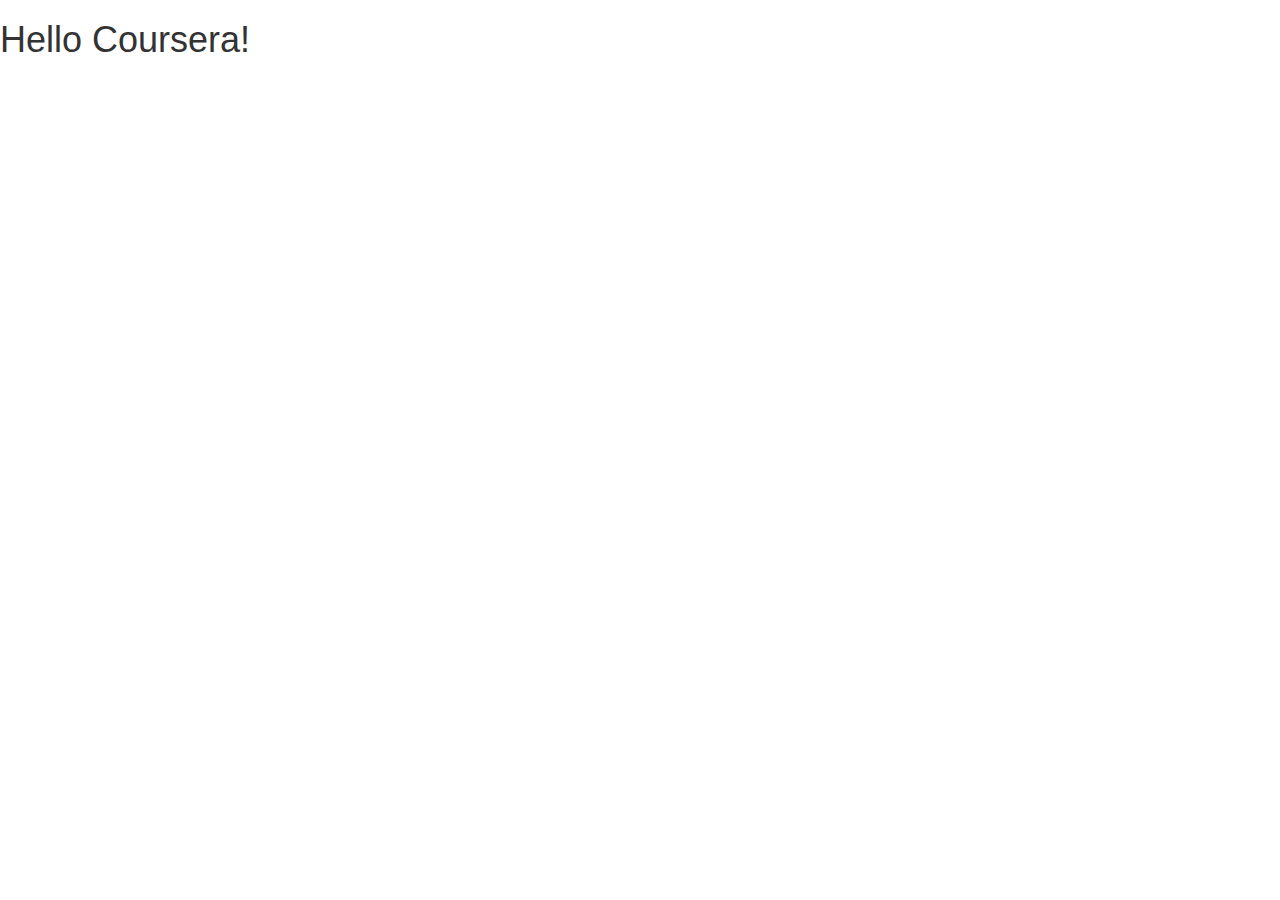
==== index.html @ 02c32b97 "solution 3" ====
<!doctype html>
<html lang="en">
  <head>
    <meta charset="utf-8">
    <meta http-equiv="X-UA-Compatible" content="IE=edge">
    <meta name="viewport" content="width=device-width, initial-scale=1">

    <!-- HTML5 shim and Respond.js for IE8 support of HTML5 elements and media queries -->
    <!-- WARNING: Respond.js doesn't work if you view the page via file:// -->
    <!--[if lt IE 9]>
      <script src="https://oss.maxcdn.com/html5shiv/3.7.2/html5shiv.min.js"></script>
      <script src="https://oss.maxcdn.com/respond/1.4.2/respond.min.js"></script>
    <![endif]-->

    <title>Bootstrap Starter Page</title>
    <link rel="stylesheet" href="css/bootstrap.min.css">
    <link rel="stylesheet" href="css/styles.css">
  </head>
<body>

  <h1>Hello Coursera!</h1>

  <!-- jQuery (Bootstrap JS plugins depend on it) -->
  <script src="js/jquery-1.11.3.min.js"></script>
  <script src="js/bootstrap.min.js"></script>
  <script src="js/script.js"></script>
</body>
</html>
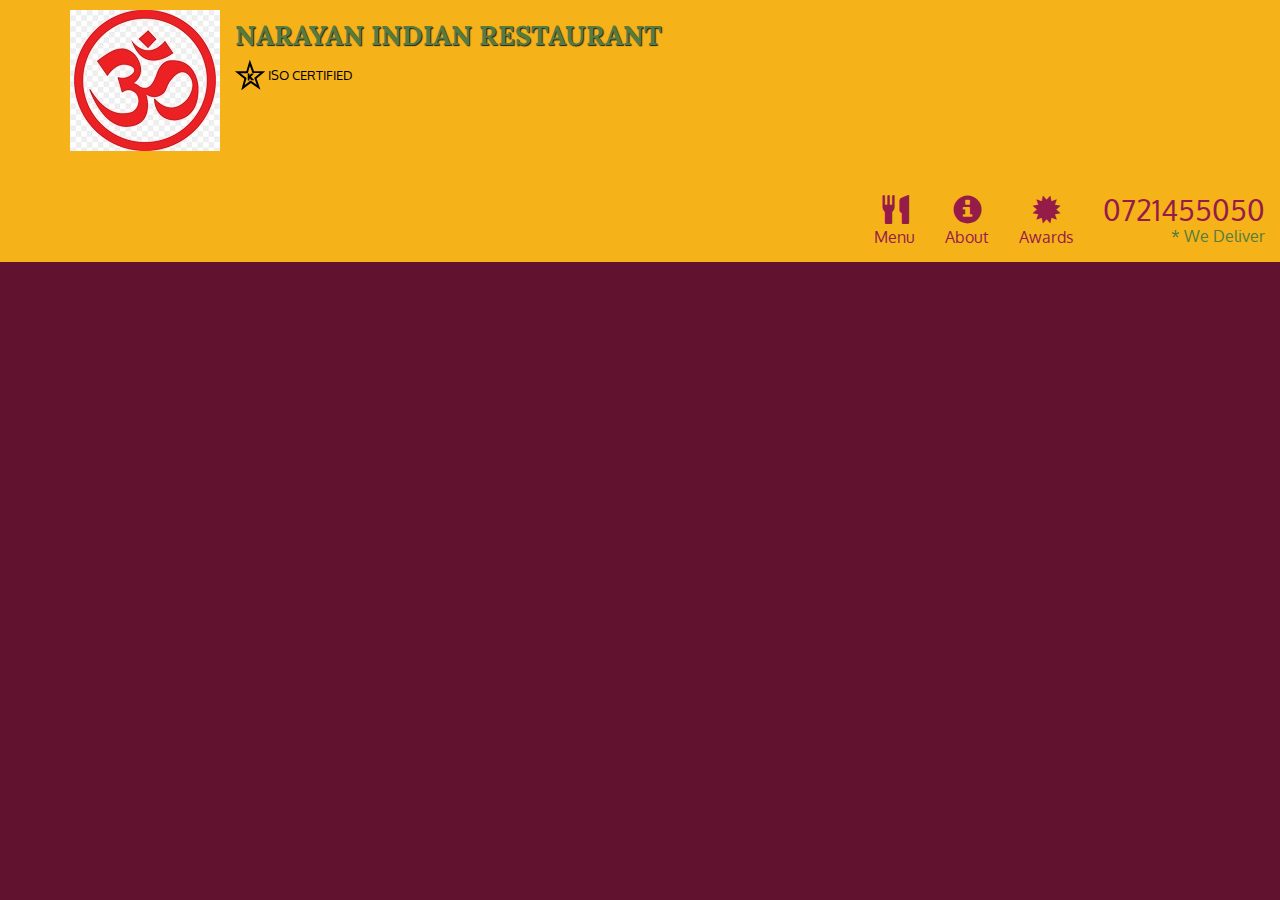
==== commit 83888307: "restaurant page" ====
--- a/index.html
+++ b/index.html
@@ -4,24 +4,67 @@
     <meta charset="utf-8">
     <meta http-equiv="X-UA-Compatible" content="IE=edge">
     <meta name="viewport" content="width=device-width, initial-scale=1">
-
-    <!-- HTML5 shim and Respond.js for IE8 support of HTML5 elements and media queries -->
-    <!-- WARNING: Respond.js doesn't work if you view the page via file:// -->
-    <!--[if lt IE 9]>
-      <script src="https://oss.maxcdn.com/html5shiv/3.7.2/html5shiv.min.js"></script>
-      <script src="https://oss.maxcdn.com/respond/1.4.2/respond.min.js"></script>
-    <![endif]-->
-
-    <title>Bootstrap Starter Page</title>
+    <title>Neha Chandra's Indian Restaurant</title>
     <link rel="stylesheet" href="css/bootstrap.min.css">
     <link rel="stylesheet" href="css/styles.css">
+    <link href='https://fonts.googleapis.com/css?family=Oxygen:400,300,700' rel='stylesheet' type='text/css'>
+    <link href='https://fonts.googleapis.com/css?family=Lora' rel='stylesheet' type='text/css'>
   </head>
 <body>
+  <header>
+    <nav id="header-nav"  class="navbar navbar-default">
+      <div class="container">
+        <div class="navbar-header">
+          <a href="index.html" class="pull-left visible-md visible-lg">
+            <div id="logo-img" alt="Logo image"></div>
+          </a>
 
-  <h1>Hello Coursera!</h1>
+          <div class="navbar-brand">
+            <a href="index.html"><h1>Narayan Indian Restaurant</h1>
+            </a>
+            <p>
+            <img src="images/star-k-logo.png" alt="ISO Certification">
+            <span>ISO Certified</span>
+            </p>
+          </div>
+        </div>
+
+        <button type="button" class="navbar-toggle collapsed" data-toggle="collapse" data-target="#collapsable-nav" aria-expanded="false">
+          <span class="sr-only">Toggle navigation</span>
+          <span class="icon-bar"></span>
+          <span class="icon-bar"></span>
+          <span class="icon-bar"></span>
+        </button>        
+      </div>
+
+        <div id="collapsable-nav" class="collapse navbar-collapse">
+          <ul id="nav-list" class="nav navbar-nav navbar-right">
+            <li>
+              <a href="menu-categories.html">
+                <span class="glyphicon glyphicon-cutlery"></span><br class="hidden-xs"> Menu</a>
+            </li>
+            <li>
+              <a href="#">
+                <span class="glyphicon glyphicon-info-sign"></span><br class="hidden-xs"> About</a>
+            </li>
+            <li>
+              <a href="#">
+                <span class="glyphicon glyphicon-certificate"></span><br class="hidden-xs"> Awards</a>
+            </li>
+            <li id="phone" class="hidden-xs">
+              <a href=tel:0721455050>
+                <span>0721455050</span></a><div>* We Deliver</div>
+            </li>
+          </ul><!-- #nav-list -->
+        </div><!-- .collapse .navbar-collapse -->
+      </div><!-- .container -->
+    </nav><!-- #header-nav -->
+  </header>
+
+
 
   <!-- jQuery (Bootstrap JS plugins depend on it) -->
-  <script src="js/jquery-1.11.3.min.js"></script>
+  <script src="js/jquery-2.1.4.min.js"></script>
   <script src="js/bootstrap.min.js"></script>
   <script src="js/script.js"></script>
 </body>
--- a/css/styles.css
+++ b/css/styles.css
@@ -0,0 +1,80 @@
+body {
+	font-size: 16px;
+	color: #fff;
+	background-color: #61122f;
+	font-family: 'Oxygen', sans-serif;
+}
+/** HEADER **/
+#header-nav {
+	background-color: #f6b319;
+	border-radius: 0;
+	border: 0;
+}
+#logo-img {
+	background: url('../images/om1.png') no-repeat;
+	width: 150px;
+	height: 150px;
+	margin: 10px 15px 10px 0;
+}
+.navbar-brand {
+  padding-top: 25px;
+}
+.navbar-brand h1 { /* Restaurant name */
+  font-family: 'Lora', serif;
+  color: #557c3e;
+  font-size: 1.5em;
+  text-transform: uppercase;
+  font-weight: bold;
+  text-shadow: 1px 1px 1px #222;
+  margin-top: 0;
+  margin-bottom: 0;
+  line-height: .75;
+}
+.navbar-brand a:hover, .navbar-brand a:focus {
+	text-decoration: none;
+}
+.navbar-brand p {
+	color: #000;
+	text-transform: uppercase;
+	font-size: .7em;
+	margin-top: 15px;
+}
+.navbar-brand p span {
+	vertical-align: middle;
+}
+
+#nav-list {
+  margin-top: 10px;
+}
+#nav-list a {
+  color: #951C49;
+  text-align: center;
+}
+#nav-list a:hover {
+  background: #E7E7E7;
+}
+#nav-list a span {
+  font-size: 1.8em;
+}
+
+#phone {
+  margin-top: 5px;
+}
+#phone a { /* Phone number */
+  text-align: right;
+  padding-bottom: 0;
+}
+#phone div { /* We Deliver */
+  color: #557c3e;
+  text-align: right;
+  padding-right: 15px;
+}
+
+.navbar-header button.navbar-toggle, .navbar-header .icon-bar {
+  border: 1px solid #61122f;
+}
+.navbar-header button.navbar-toggle {
+  clear: both;
+  margin-top: -30px;
+}
+/* END HEADER */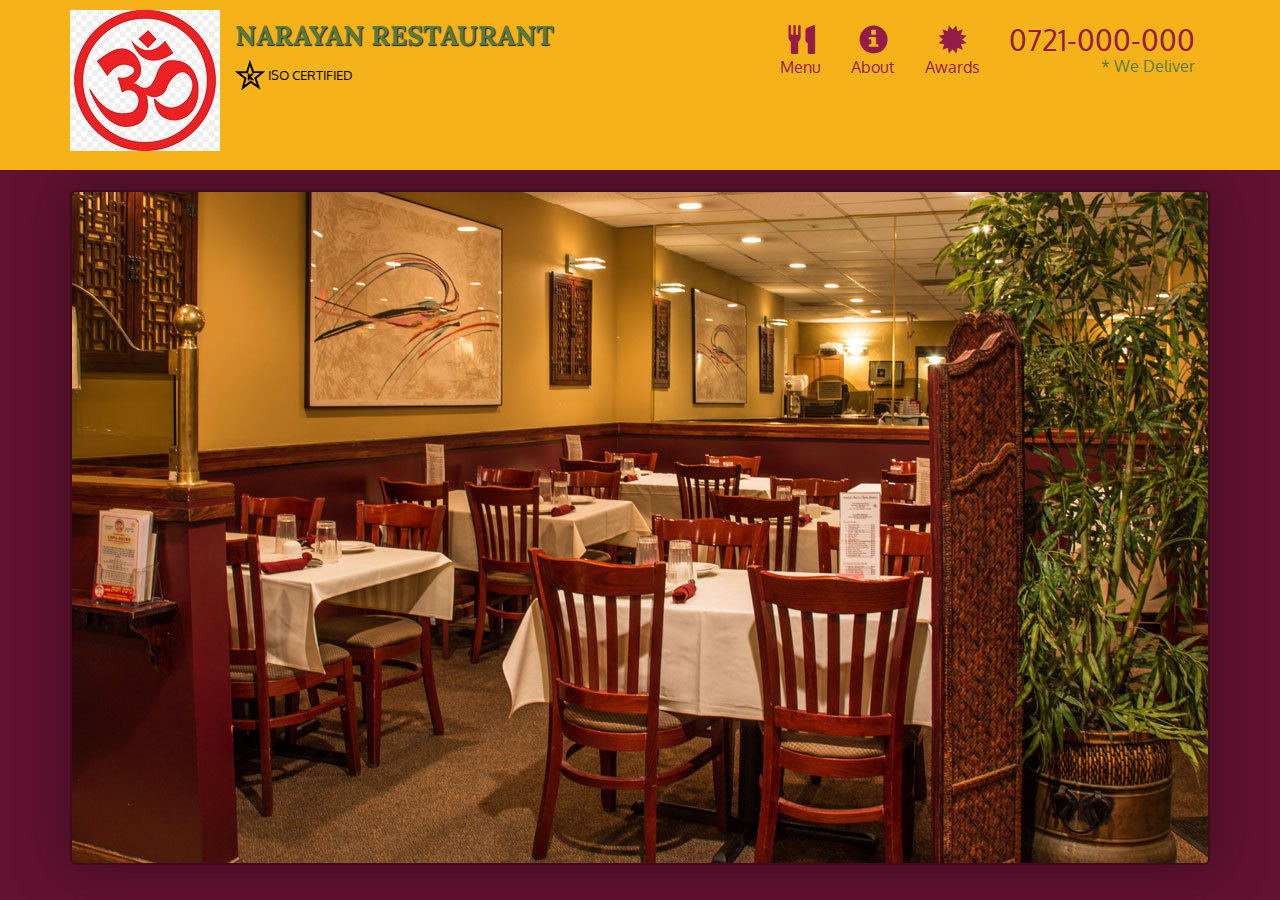
==== commit 2269ace7: "page update" ====
--- a/index.html
+++ b/index.html
@@ -20,22 +20,20 @@
           </a>
 
           <div class="navbar-brand">
-            <a href="index.html"><h1>Narayan Indian Restaurant</h1>
-            </a>
+            <a href="index.html"><h1>Narayan Restaurant</h1></a>
             <p>
             <img src="images/star-k-logo.png" alt="ISO Certification">
             <span>ISO Certified</span>
             </p>
           </div>
+
+          <button type="button" class="navbar-toggle collapsed" data-toggle="collapse" data-target="#collapsable-nav" aria-expanded="false">
+            <span class="sr-only">Toggle navigation</span>
+            <span class="icon-bar"></span>
+            <span class="icon-bar"></span>
+            <span class="icon-bar"></span>
+          </button>
         </div>
-
-        <button type="button" class="navbar-toggle collapsed" data-toggle="collapse" data-target="#collapsable-nav" aria-expanded="false">
-          <span class="sr-only">Toggle navigation</span>
-          <span class="icon-bar"></span>
-          <span class="icon-bar"></span>
-          <span class="icon-bar"></span>
-        </button>        
-      </div>
 
         <div id="collapsable-nav" class="collapse navbar-collapse">
           <ul id="nav-list" class="nav navbar-nav navbar-right">
@@ -53,13 +51,27 @@
             </li>
             <li id="phone" class="hidden-xs">
               <a href=tel:0721455050>
-                <span>0721455050</span></a><div>* We Deliver</div>
+                <span>0721-000-000</span></a><div>* We Deliver</div>
             </li>
           </ul><!-- #nav-list -->
         </div><!-- .collapse .navbar-collapse -->
       </div><!-- .container -->
     </nav><!-- #header-nav -->
   </header>
+
+  <div id="call-btn" class="visible-xs">
+    <a class="btn" href="tel:410-602-5008">
+    <span class="glyphicon glyphicon-earphone"></span>
+    410-602-5008
+    </a>
+  </div>
+  <div id="xs-deliver" class="text-center visible-xs">* We Deliver</div>
+
+  <div id="main-content" class="container">
+    <div class="jumbotron">
+      <img src="images/jumbotron_768.jpg" alt="Picture of restaurant" class="img-responsive visible-xs">
+    </div>
+ </div>
 
 
 
--- a/css/styles.css
+++ b/css/styles.css
@@ -6,7 +6,7 @@
 }
 /** HEADER **/
 #header-nav {
-	background-color: #f6b319;
+	background-color: #f6b319; /*#f6b319*/
 	border-radius: 0;
 	border: 0;
 }
@@ -77,4 +77,94 @@
   clear: both;
   margin-top: -30px;
 }
-/* END HEADER */+/* END HEADER */
+
+.container .jumbotron {
+    box-shadow: 0 0 50px #3F0C1F;
+    border: 2px solid #3F0C1F;
+}
+/********** Large devices only ***********/
+@media (min-width: 1200px) {
+  .container .jumbotron {
+    background: url('../images/jumbotron_1200.jpg') no-repeat;
+    height: 675px;
+  }
+
+}
+
+/********* Medium devices only ***********/
+@media (min-width: 992px) and (max-width: 1199px) {
+  /* HEader */
+  #logo-img {
+    background: url('../images/om1_medium.png') no-repeat;
+    width: 100px;
+    height: 100px;
+    margin: 5px 5px 5px 0;
+  }
+  /* End Header */
+  .container .jumbotron {
+    background: url('../images/jumbotron_992.jpg') no-repeat;
+    height: 558px;
+  }
+}
+
+/********** Small devices only ***********/
+@media (min-width: 768px) and (max-width: 991px) {
+  .container .jumbotron {
+    background: url('../images/jumbotron_768.jpg') no-repeat;
+    height: 432px;
+
+  }
+}
+
+/********** Extra small devices only ***********/
+@media (max-width: 767px) {
+  /* Header */
+  .navbar-brand {
+    padding-top: 10px;
+    height: 80px;
+  }
+  .navbar-brand h1 {
+    padding-top: 10px;
+    font-size: 5vw;
+  }
+  .navbar-brand p {
+    font-size: .6em;
+    margin-top: 12px;
+  }
+  .navbar-brand p img {
+    height: 20px;
+  }
+
+  #collapsable-nav a {
+    font-size: 1.2em;
+  }
+
+  #collapsable-nav a span {
+    font-size: 1em;
+    margin-right: 5px;
+  }
+
+  #call-btn > a {
+    font-size: 1.5em;
+    display: block;
+    margin: 0 20px;
+    padding: 10px;
+    border: 2px solid #fff;
+    background-color: #f6b319;
+    color:#951c49;
+  }
+
+  #xs-deliver {
+    margin-top: 5px;
+    font-size: .7em;
+    letter-spacing: .1em;
+    text-transform: uppercase;
+  }
+
+  .container .jumbotron {
+    margin-top: 30px;
+    padding: 0;
+  }
+
+}
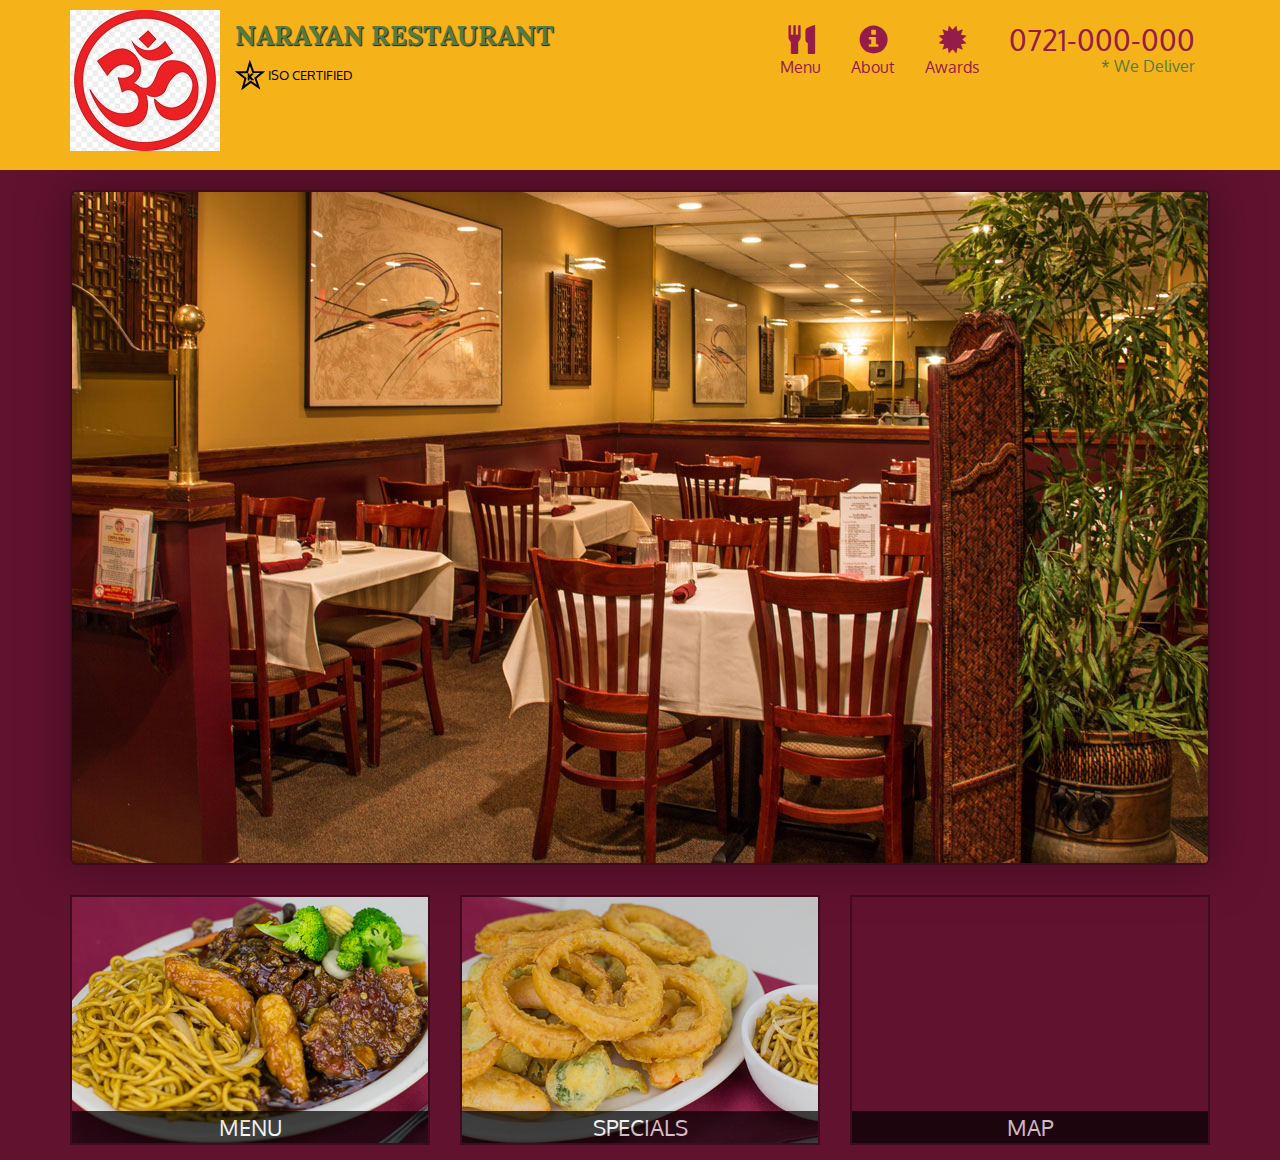
==== commit 3ca1b795: "update tiles" ====
--- a/index.html
+++ b/index.html
@@ -4,7 +4,7 @@
     <meta charset="utf-8">
     <meta http-equiv="X-UA-Compatible" content="IE=edge">
     <meta name="viewport" content="width=device-width, initial-scale=1">
-    <title>Neha Chandra's Indian Restaurant</title>
+    <title>Neha's Indian Restaurant</title>
     <link rel="stylesheet" href="css/bootstrap.min.css">
     <link rel="stylesheet" href="css/styles.css">
     <link href='https://fonts.googleapis.com/css?family=Oxygen:400,300,700' rel='stylesheet' type='text/css'>
@@ -71,7 +71,24 @@
     <div class="jumbotron">
       <img src="images/jumbotron_768.jpg" alt="Picture of restaurant" class="img-responsive visible-xs">
     </div>
- </div>
+
+    <div id="home-tiles" class="row">
+      <div class="col-md-4 col-sm-6 col-xs-12">
+       <a href="menu-categories.html"><div id="menu-tile"><span>menu</span></div></a>
+      </div>
+      <div class="col-md-4 col-sm-6 col-xs-12">
+       <a href="single-category.html"><div id="specials-tile"><span>specials</span></div></a>
+      </div>
+      <div class="col-md-4 col-sm-12 col-xs-12">
+       <a href="https://goo.gl/maps/CpUu3mykkScPqt3w6" target="_blank">
+         <div id="map-tile">
+          <iframe src="https://www.google.com/maps/embed?pb=!1m18!1m12!1m3!1d14420.325797295793!2d85.52554963086953!3d25.368586591066332!2m3!1f0!2f0!3f0!3m2!1i1024!2i768!4f13.1!3m3!1m2!1s0x39f286692bcb0d93%3A0xa95dbe639db60e43!2sHarnaut%2C%20Bihar%20803110%2C%20India!5e0!3m2!1sen!2sro!4v1618592830401!5m2!1sen!2sro" width="100%" height="250" style="border:0;" allowfullscreen="" loading="lazy"></iframe>
+          <span>map</span>
+         </div>
+       </a>
+     </div>
+    </div>
+  </div>
 
 
 
--- a/css/styles.css
+++ b/css/styles.css
@@ -83,6 +83,46 @@
     box-shadow: 0 0 50px #3F0C1F;
     border: 2px solid #3F0C1F;
 }
+
+#menu-tile, #specials-tile, #map-tile {
+  height: 250px;
+  width: 100%;
+  margin-bottom: 15px;
+  position: relative;
+  border: 2px solid #3F0C1F;
+  overflow: hidden;
+}
+
+#menu-tile:hover, #specials-tile:hover, #map-tile:hover {
+  box-shadow: 0 1px 5px 1px #cccccc;
+}
+
+#menu-tile {
+  background: url('../images/menu-tile.jpg') no-repeat;
+  background-position: center;
+}
+
+#specials-tile {
+  background: url('../images/specials-tile.jpg') no-repeat;
+  background-position: center;
+}
+
+#menu-tile span, #specials-tile span, #map-tile span {
+  position: absolute;
+  bottom: 0;
+  right: 0;
+  width: 100%;
+  text-align: center;
+  font-size: 1.4em;
+  text-transform: uppercase;
+  background-color: #000;
+  color: #fff;
+  opacity: .7;
+
+}
+
+
+
 /********** Large devices only ***********/
 @media (min-width: 1200px) {
   .container .jumbotron {
@@ -166,5 +206,21 @@
     margin-top: 30px;
     padding: 0;
   }
-
-}
+  #menu-tile, #specials-tile {
+    width: 360px;
+    margin: 0 auto 15px;
+  }
+}
+
+/********** Extra small devices only ***********/
+@media (max-width: 479px) {
+  .navbar-brand h1 {
+    padding-top: 5px;
+    font-size: 6vw;
+  }
+
+    #menu-tile, #specials-tile {
+    width: 280px;
+    margin: 0 auto 15px;
+  }
+}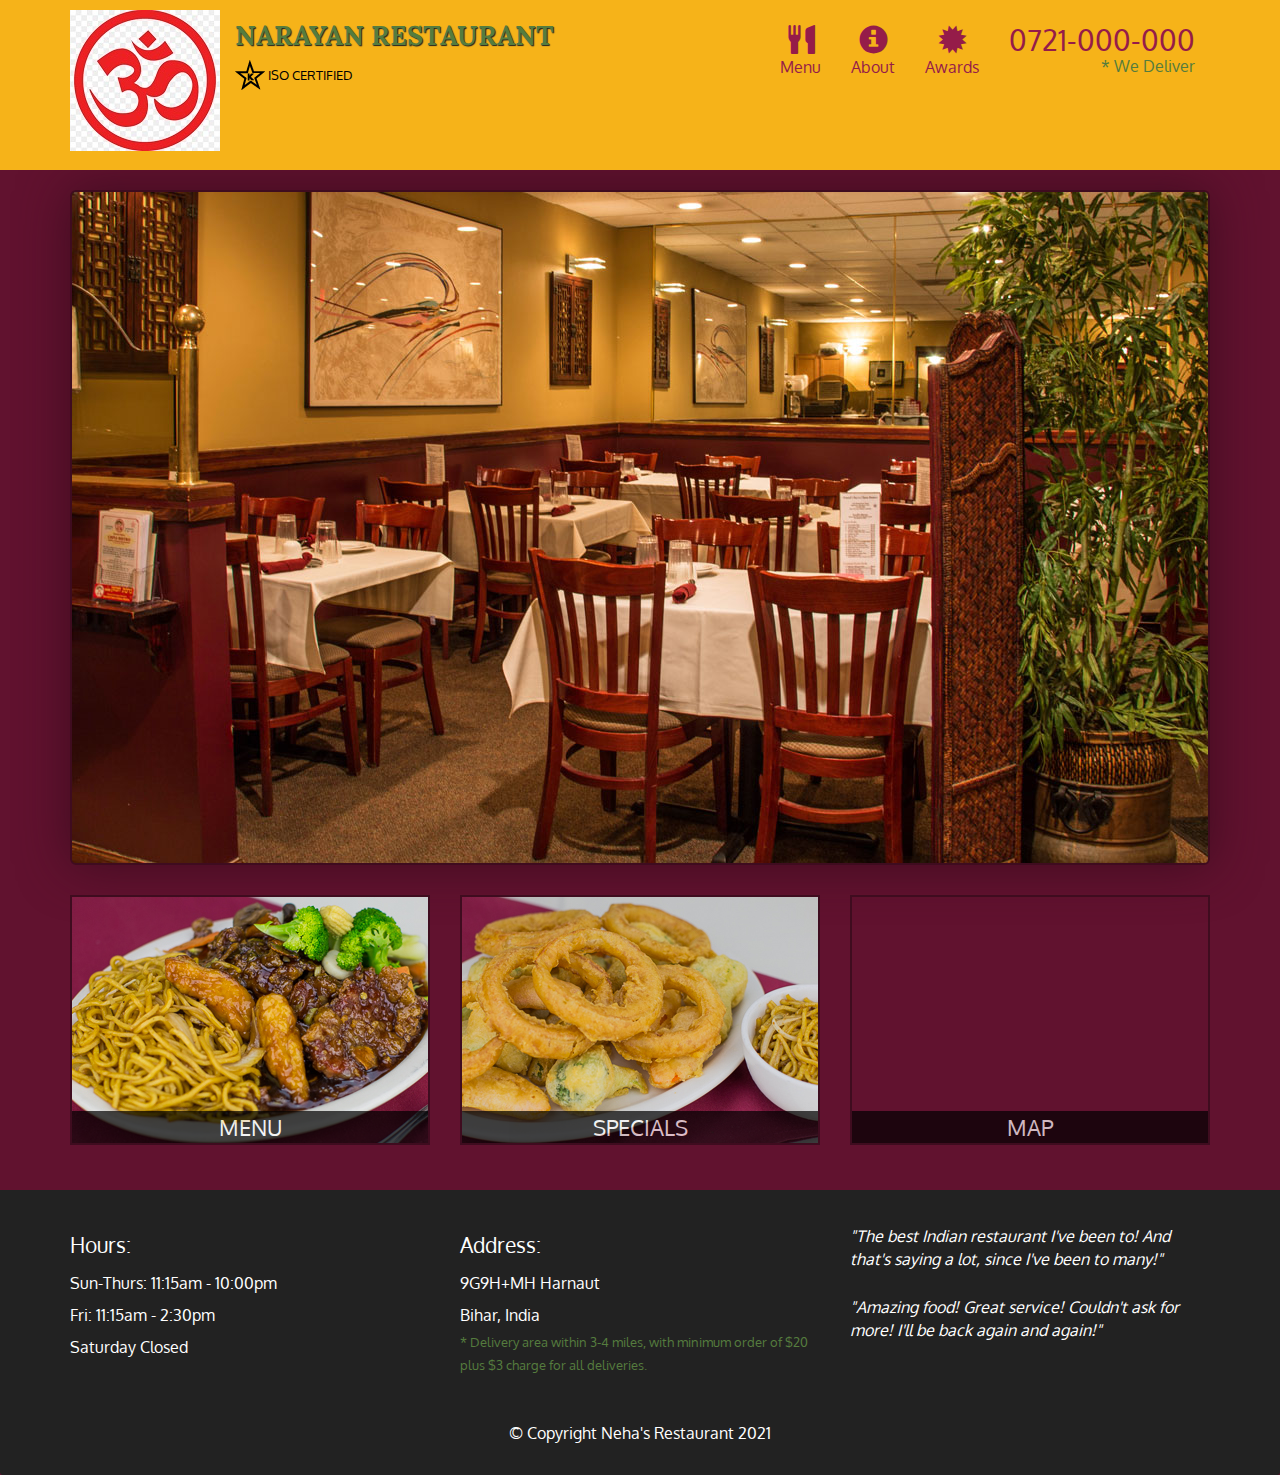
==== commit 896e4fc9: "footer added" ====
--- a/index.html
+++ b/index.html
@@ -80,16 +80,41 @@
        <a href="single-category.html"><div id="specials-tile"><span>specials</span></div></a>
       </div>
       <div class="col-md-4 col-sm-12 col-xs-12">
-       <a href="https://goo.gl/maps/CpUu3mykkScPqt3w6" target="_blank">
+        <a href="https://goo.gl/maps/CpUu3mykkScPqt3w6" target="_blank">
          <div id="map-tile">
           <iframe src="https://www.google.com/maps/embed?pb=!1m18!1m12!1m3!1d14420.325797295793!2d85.52554963086953!3d25.368586591066332!2m3!1f0!2f0!3f0!3m2!1i1024!2i768!4f13.1!3m3!1m2!1s0x39f286692bcb0d93%3A0xa95dbe639db60e43!2sHarnaut%2C%20Bihar%20803110%2C%20India!5e0!3m2!1sen!2sro!4v1618592830401!5m2!1sen!2sro" width="100%" height="250" style="border:0;" allowfullscreen="" loading="lazy"></iframe>
           <span>map</span>
          </div>
-       </a>
-     </div>
+        </a>
+      </div>
+    </div><!--End of home-tiles-->
+  </div><!--End of main content-->
+
+  <footer class="panel-footer">
+    <div class="container">
+      <div class="row">
+        <section id="hours" class="col-sm-4">
+          <span>Hours:</span><br>
+          Sun-Thurs: 11:15am - 10:00pm<br>
+          Fri: 11:15am - 2:30pm<br>
+          Saturday Closed
+          <hr class="visible-xs"> <!--line separator-->
+        </section>
+        <section id="address" class="col-sm-4">
+          <span>Address:</span><br>
+          9G9H+MH Harnaut<br>
+          Bihar, India
+          <p>* Delivery area within 3-4 miles, with minimum order of $20 plus $3 charge for all deliveries.</p>
+          <hr class="visible-xs">
+        </section>
+        <section id="testimonials" class="col-sm-4">
+          <p>"The best Indian restaurant I've been to! And that's saying a lot, since I've been to many!"</p>
+          <p>"Amazing food! Great service! Couldn't ask for more! I'll be back again and again!"</p>
+        </section>
+      </div>
+      <div class="text-center">&copy; Copyright Neha's Restaurant 2021</div>
     </div>
-  </div>
-
+  </footer>
 
 
   <!-- jQuery (Bootstrap JS plugins depend on it) -->
--- a/css/styles.css
+++ b/css/styles.css
@@ -78,6 +78,39 @@
   margin-top: -30px;
 }
 /* END HEADER */
+/*footer*/
+.panel-footer {
+  margin-top: 30px;
+  padding-top: 35px;
+  padding-bottom: 30px;
+  background-color: #222;
+  border-top: 0;
+}
+.panel-footer div.row {
+  margin-bottom: 35px;
+}
+
+#hours, #address {
+  line-height: 2;
+}
+#hours > span, #address > span {
+  font-size: 1.3em; /*increase 30%*/
+}
+
+#address p {
+  color: #557c3e;
+  font-size: .8em;
+  line-height: 1.8;
+}
+
+#testimonials {
+  font-style: italic;
+}
+
+#testimonials p:nth-child(2) {
+  margin-top: 25px;
+}
+/* END footer */
 
 .container .jumbotron {
     box-shadow: 0 0 50px #3F0C1F;
@@ -202,6 +235,25 @@
     text-transform: uppercase;
   }
 
+  /* End Header */
+
+  /* Footer */
+  .panel-footer section {
+    margin-bottom: 30px;
+    text-align: center;
+  }
+
+  .panel-footer section:nth-child(3) {
+    margin-bottom: 0; /*margin already exists on the whole row*/
+  }
+  .panel-footer section hr {
+    width:50%;
+  }
+
+
+  /* End Footer */
+
+  /* Home Page */
   .container .jumbotron {
     margin-top: 30px;
     padding: 0;
